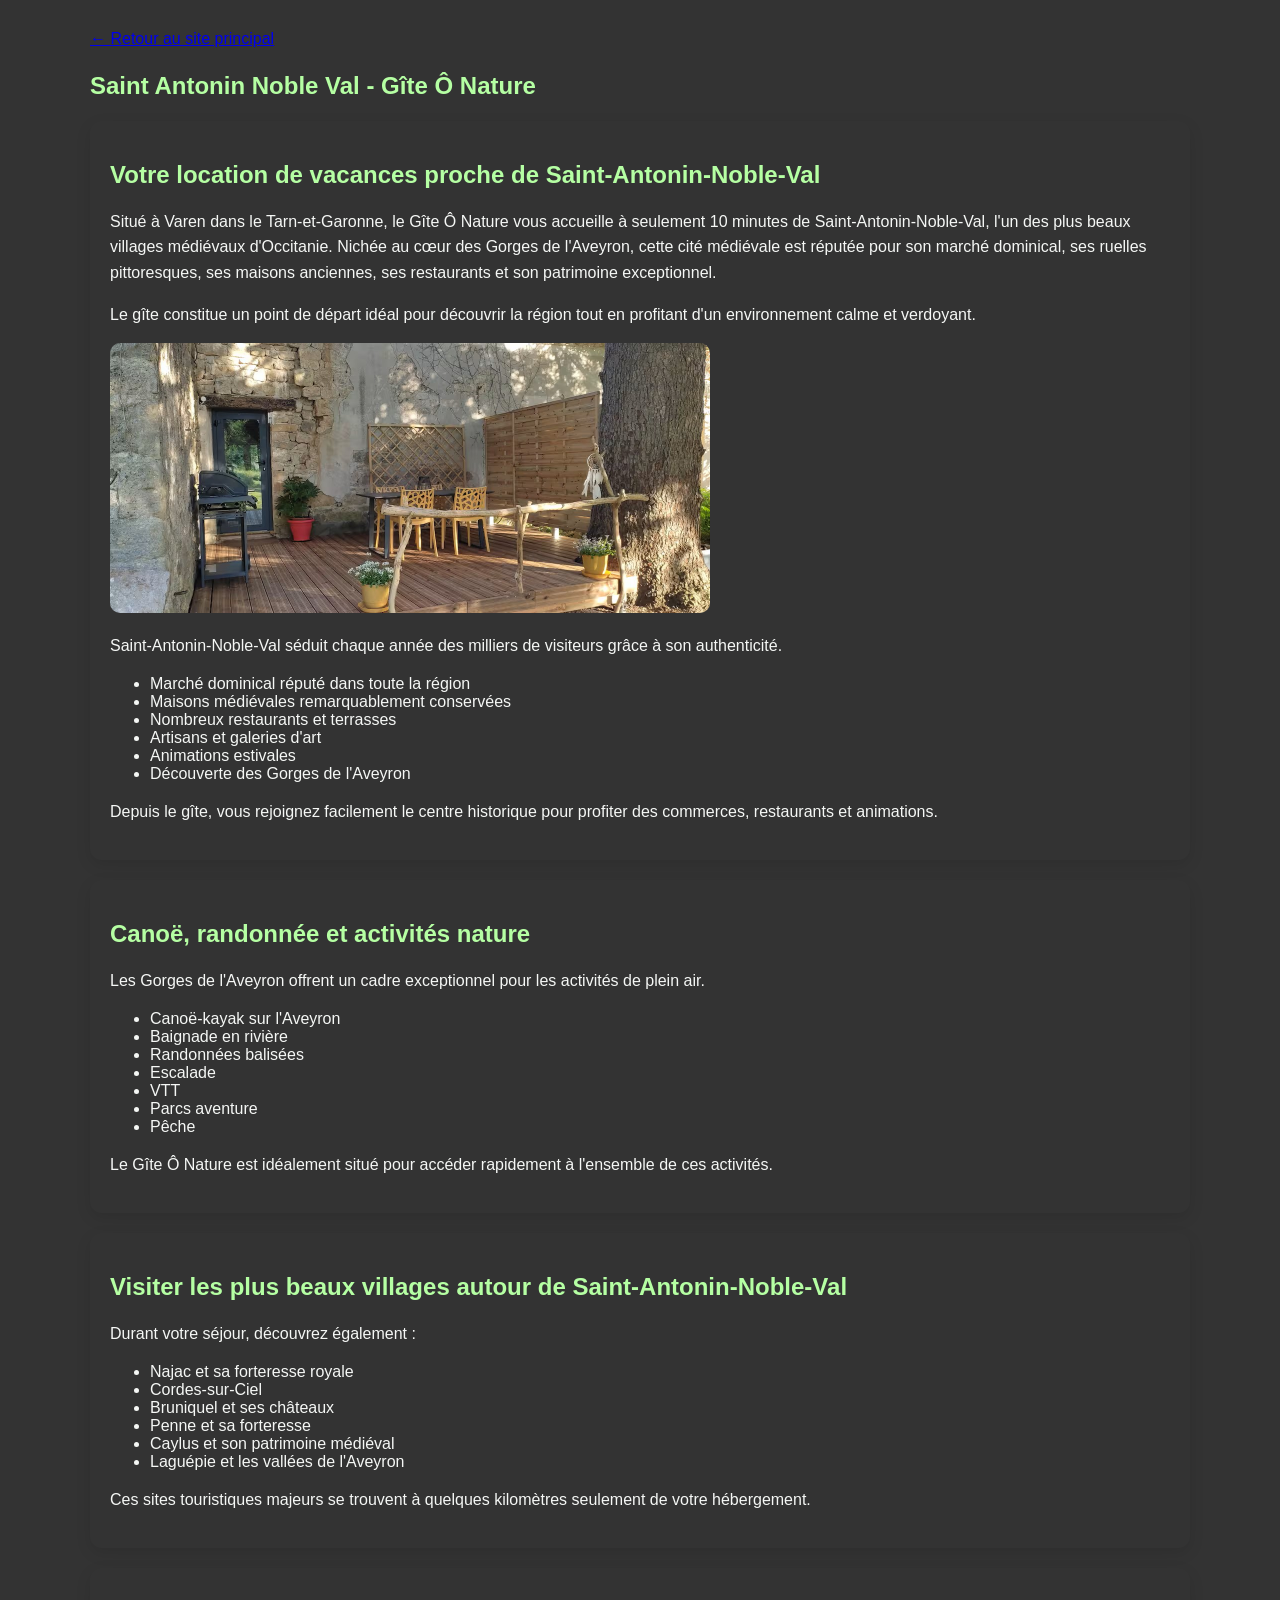
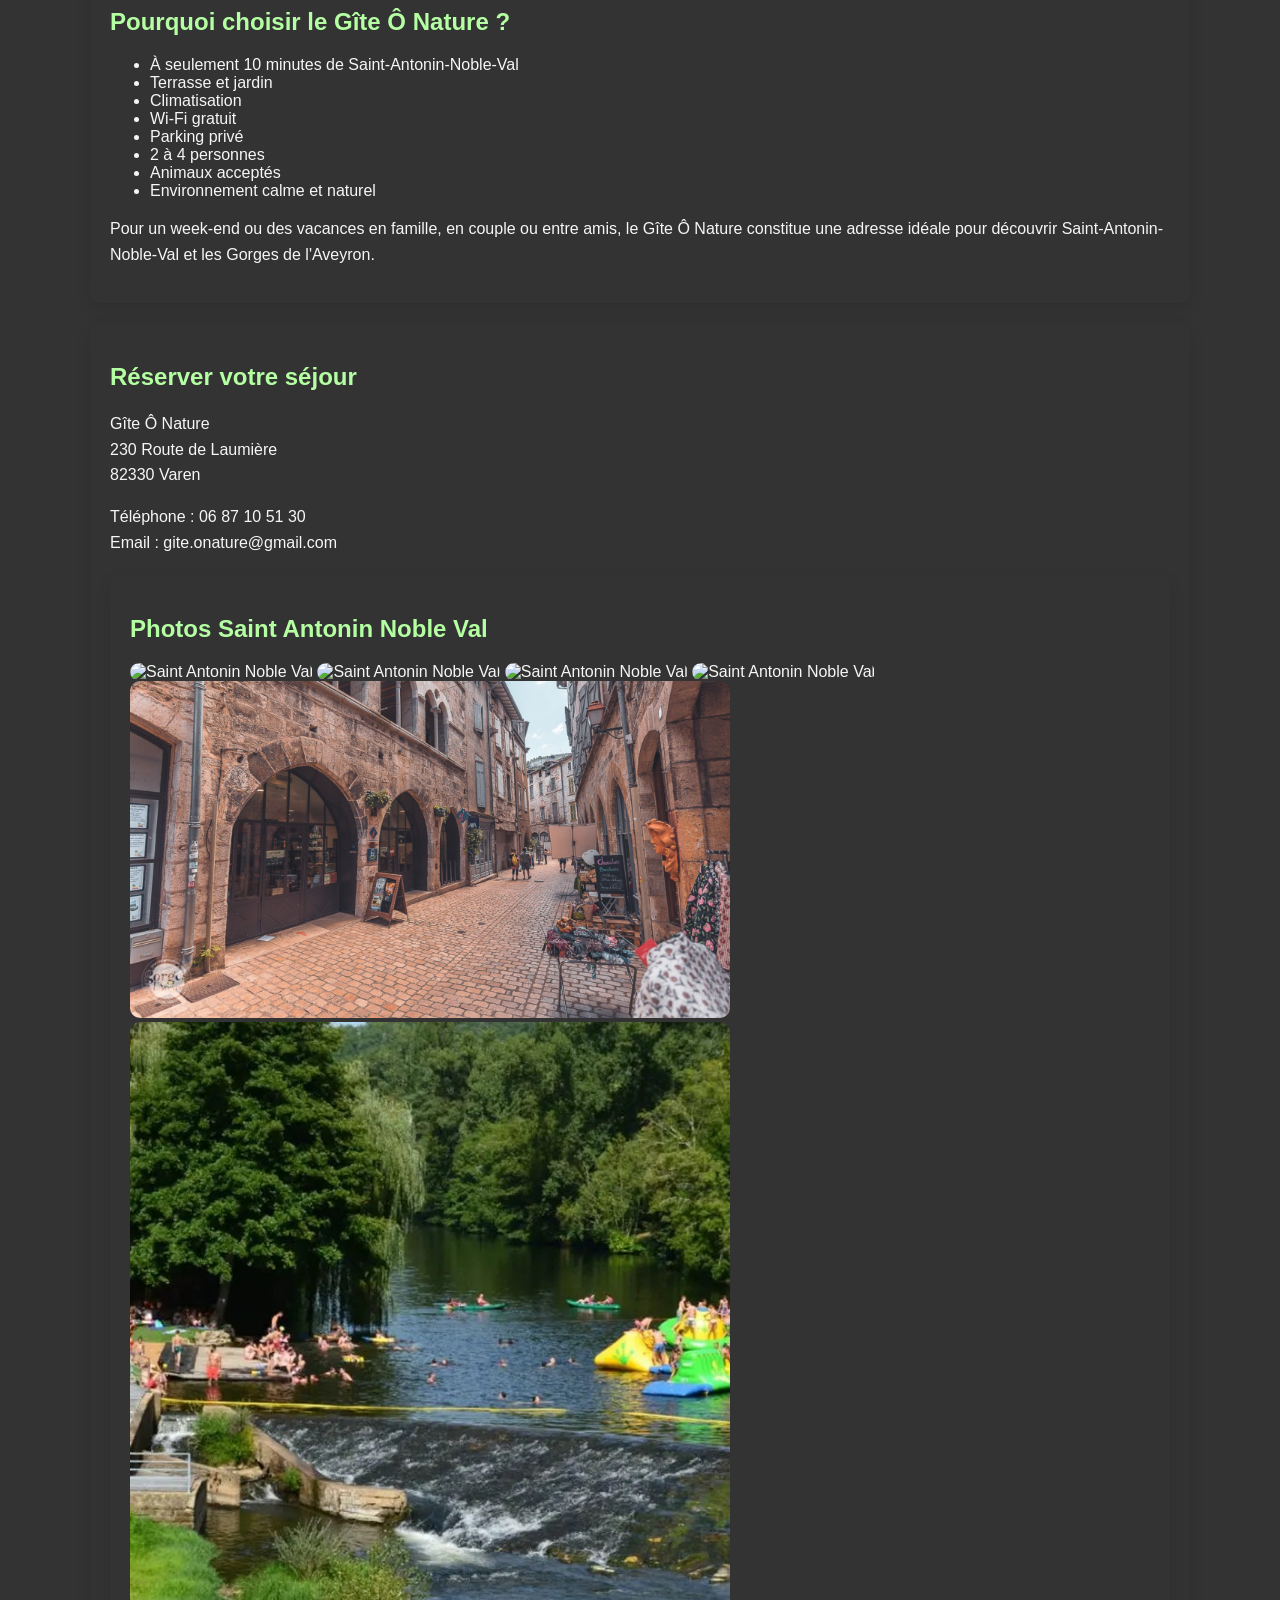
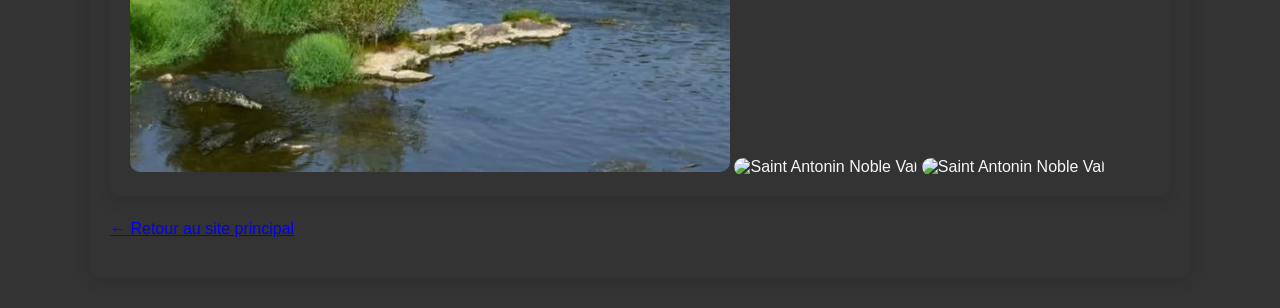
==== gite-saint-antonin-noble-val.html @ 3b4af5bb "Add files via upload" ====
<!DOCTYPE html>
<html lang="fr">
<head>
    <meta charset="UTF-8">
    <meta name="viewport" content="width=device-width, initial-scale=1.0">

    <title>Gîte proche Saint-Antonin-Noble-Val | Location vacances Tarn-et-Garonne | Gîte Ô Nature</title>

    <meta name="description"
          content="Séjournez au Gîte Ô Nature à Varen à seulement 10 minutes de Saint-Antonin-Noble-Val. Location de vacances au calme avec terrasse, nature, randonnée, canoë et découverte des Gorges de l'Aveyron.">

    <meta name="keywords"
          content="gîte Saint-Antonin-Noble-Val, location vacances Saint-Antonin-Noble-Val, hébergement Saint-Antonin-Noble-Val, gîte Tarn et Garonne, gorges de l'Aveyron">

    <link rel="stylesheet" href="gite.css">
</head>

<body>

<div class="container">

<!--
<p>
    <a href="index.html">Retour au site principal</a>
</p> -->


<p>
    <a href="index.html" class="retour">
        ← Retour au site principal
    </a>
</p>


 
            <h2>Saint Antonin Noble Val - Gîte Ô Nature</h2>           	    

	<header class="logo2">
    		<h1></h1>
	</header>

<section>

<h2>Votre location de vacances proche de Saint-Antonin-Noble-Val</h2>

<p>
Situé à Varen dans le Tarn-et-Garonne, le Gîte Ô Nature vous accueille
à seulement 10 minutes de Saint-Antonin-Noble-Val, l'un des plus beaux
villages médiévaux d'Occitanie.

Nichée au cœur des Gorges de l'Aveyron, cette cité médiévale est réputée
pour son marché dominical, ses ruelles pittoresques, ses maisons anciennes,
ses restaurants et son patrimoine exceptionnel.
</p>

<p>
Le gîte constitue un point de départ idéal pour découvrir la région tout
en profitant d'un environnement calme et verdoyant.
</p>



<img src="terrasse.jpg" alt="Gîte proche de Saint-Antonin-Noble-Val avec terrasse en bois" style="width:600px; border-radius:10px;">


<p>
Saint-Antonin-Noble-Val séduit chaque année des milliers de visiteurs grâce à son authenticité.
</p>

<ul>
<li>Marché dominical réputé dans toute la région</li>
<li>Maisons médiévales remarquablement conservées</li>
<li>Nombreux restaurants et terrasses</li>
<li>Artisans et galeries d'art</li>
<li>Animations estivales</li>
<li>Découverte des Gorges de l'Aveyron</li>
</ul>

<p>
Depuis le gîte, vous rejoignez facilement le centre historique pour
profiter des commerces, restaurants et animations.
</p>

</section>

<section>

<h2>Canoë, randonnée et activités nature</h2>

<p>
Les Gorges de l'Aveyron offrent un cadre exceptionnel pour les activités
de plein air.
</p>

<ul>
<li>Canoë-kayak sur l'Aveyron</li>
<li>Baignade en rivière</li>
<li>Randonnées balisées</li>
<li>Escalade</li>
<li>VTT</li>
<li>Parcs aventure</li>
<li>Pêche</li>
</ul>

<p>
Le Gîte Ô Nature est idéalement situé pour accéder rapidement
à l'ensemble de ces activités.
</p>

</section>

<section>

<h2>Visiter les plus beaux villages autour de Saint-Antonin-Noble-Val</h2>


<p>
Durant votre séjour, découvrez également :
</p>

<ul>
<li>Najac et sa forteresse royale</li>
<li>Cordes-sur-Ciel</li>
<li>Bruniquel et ses châteaux</li>
<li>Penne et sa forteresse</li>
<li>Caylus et son patrimoine médiéval</li>
<li>Laguépie et les vallées de l'Aveyron</li>
</ul>

<p>
Ces sites touristiques majeurs se trouvent à quelques kilomètres
seulement de votre hébergement.
</p>

</section>

<section>

<h2>Pourquoi choisir le Gîte Ô Nature ?</h2>


<ul>
<li>À seulement 10 minutes de Saint-Antonin-Noble-Val</li>
<li>Terrasse et jardin</li>
<li>Climatisation</li>
<li>Wi-Fi gratuit</li>
<li>Parking privé</li>
<li>2 à 4 personnes</li>
<li>Animaux acceptés</li>
<li>Environnement calme et naturel</li>
</ul>

<p>
Pour un week-end ou des vacances en famille, en couple ou entre amis,
le Gîte Ô Nature constitue une adresse idéale pour découvrir
Saint-Antonin-Noble-Val et les Gorges de l'Aveyron.
</p>

</section>

<section>

<h2>Réserver votre séjour</h2>


<p>
Gîte Ô Nature<br>
230 Route de Laumière<br>
82330 Varen
</p>

<p>
Téléphone : 06 87 10 51 30<br>
Email : gite.onature@gmail.com
</p>


<section>
<h2>Photos Saint Antonin Noble Val</h2>
	<div class="gallery">
	<img src="saint-antonin-noble-val-2.jpg" alt="Saint Antonin Noble Val" style="width:600px; border-radius:10px;">
	<img src="saint-antonin-noble-val-3.jpg" alt="Saint Antonin Noble Val" style="width:600px; border-radius:10px;">
	<img src="saint-antonin-noble-val-4.jpg" alt="Saint Antonin Noble Val" style="width:600px; border-radius:10px;">
	<img src="saint-antonin-noble-val-5.jpg" alt="Saint Antonin Noble Val" style="width:600px; border-radius:10px;">
	<img src="saint-antonin-noble-val-6.jpg" alt="Saint Antonin Noble Val" style="width:600px; border-radius:10px;">
	<img src="saint-antonin-noble-val-7.jpg" alt="Saint Antonin Noble Val" style="width:600px; border-radius:10px;">
	<img src="saint-antonin-noble-val-8.jpg" alt="Saint Antonin Noble Val" style="width:600px; border-radius:10px;">
	<img src="saint-antonin-noble-val-9.jpg" alt="Saint Antonin Noble Val" style="width:600px; border-radius:10px;">
	</div>

    </section>

<!--
<p>
    <a href="index.html">Retour au site principal</a>
</p> -->

<p>
    <a href="index.html" class="retour">
        ← Retour au site principal
    </a>
</p>


</section>

</div>

</body>
</html>
---- gite.css ----
/* RESET DE BASE */
body {
  margin: 0;
  font-family: "Segoe UI", Arial, sans-serif;
  /*background-color: #f5f7f5;*/
  /*color: #333;*/
  background-color: #333;
  color: #f5f7f5;

}

/* CONTENEUR */
.container {
  max-width: 1100px;
  margin: auto;
  padding: 10px;
}

/* MENU */
nav {
  display: flex;
  gap: 10px;
  justify-content: center;
  /*background: #2e6f40;*/
  /*background-color: #2f5d50;*/
  background-color: #333;
  padding: 15px;
  border-radius: 10px;
  margin-bottom: 20px;
}

nav button {
  color: white;	
  /*background-color: #333;*/
  /*background-color: #3a3a3a;*/
  background-color: #3f3f3f;
  border: none;
  padding: 10px 15px;
  border-radius: 5px;
  cursor: pointer;
  font-weight: bold;
}

nav button:hover {
  background: #d4a373;
  color: white;
}

/* TITRES */
h1 {
  text-align: center;  
  color: #2e6f40;
}

h2 {
  /*color: #2e6f40;*/
  /*color: #39ff14;*/
 color: #b5ffa3;
}

/* BLOCS (effet carte) */
section {
  /*background: white;*/

  padding: 20px;
  margin: 20px 0;
  border-radius: 12px;
  box-shadow: 0 5px 15px rgba(0,0,0,0.1);
}

/* CONTENU CACHÉ ONGLETS */
.tabcontent {
  display: none;
}

/* GALERIE */
.gallery {
  /*display: flex;*/
  flex-wrap: wrap;
  gap: 15px;
  /*justify-content: center;*/
}

.gallery img {
  /*width: 300px*/;
  width: 600px;
  border-radius: 10px;
  transition: transform 0.3s;
}

.gallery img:hover {
  /*transform: scale(1.05);*/
  transform: scale(1.50);
}

/* TEXTE */
p {
  line-height: 1.6;
}


file:///C:/Users/hmartins/Downloads/chambre2.jpg/hm*/
/* HEADER */
header {
    /*position:fixed;*/
    background: linear-gradient(135deg, #2f5d50, #4a7c6a);
    color: white;
    text-align: center;
    padding: 40px 20px;    
}

/*hm*/
.logo {
  background: url('terrasse.jpg') center/cover;
  height: 400px;
  color: white;
  display: flex;
  align-items: center;
  justify-content: center;
  text-shadow: 0 2px 8px black;
}

/*hm*/
.logoGite {
  background: url('cuisine.jpg') center/cover;
  height: 400px;
  color: white;
  display: flex;
  align-items: center;
  justify-content: center;
  text-shadow: 0 2px 8px black;
}

.logoGite h1 {
  color: white;
}



.logo h1 {
  color: white;
}

.detail h1 {
        /*background-color: #2f5d50;*/
	/*background: #2e6f40;*/
	background-color: #333;
	color: white;

}
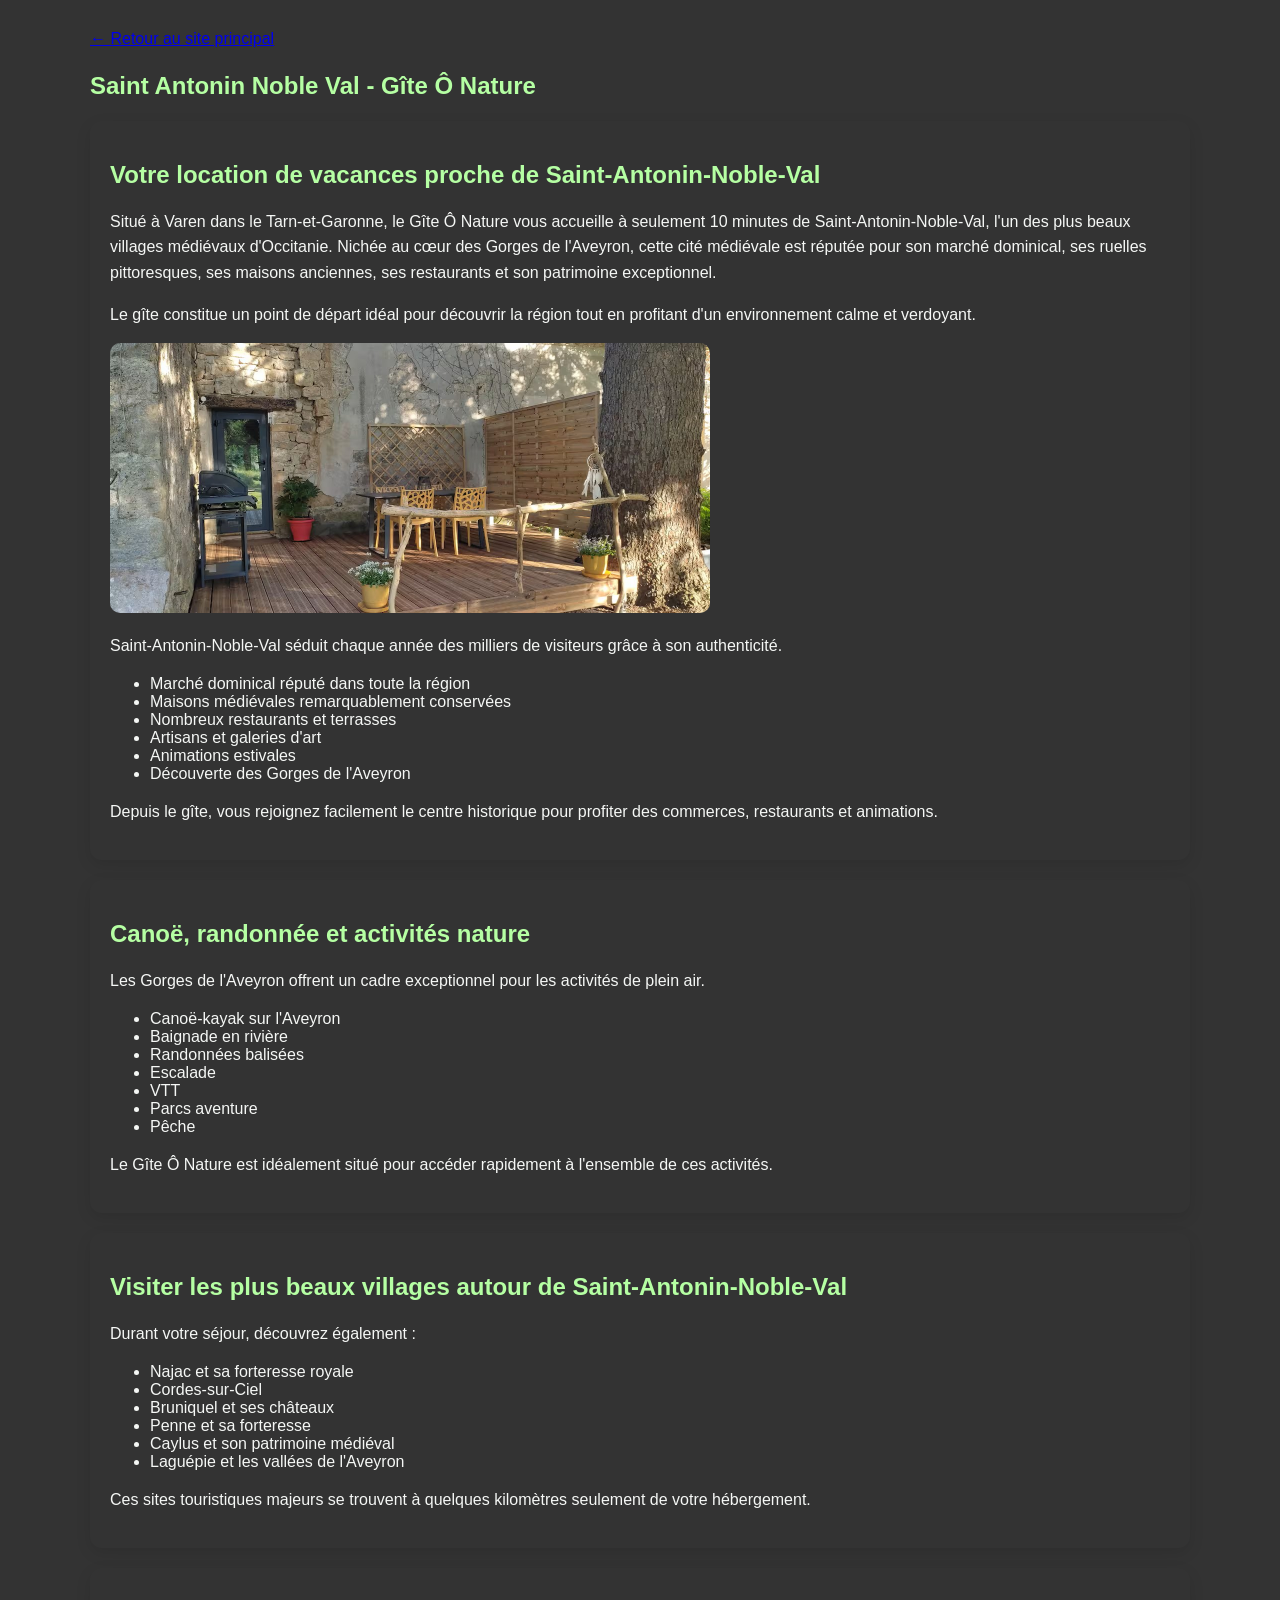
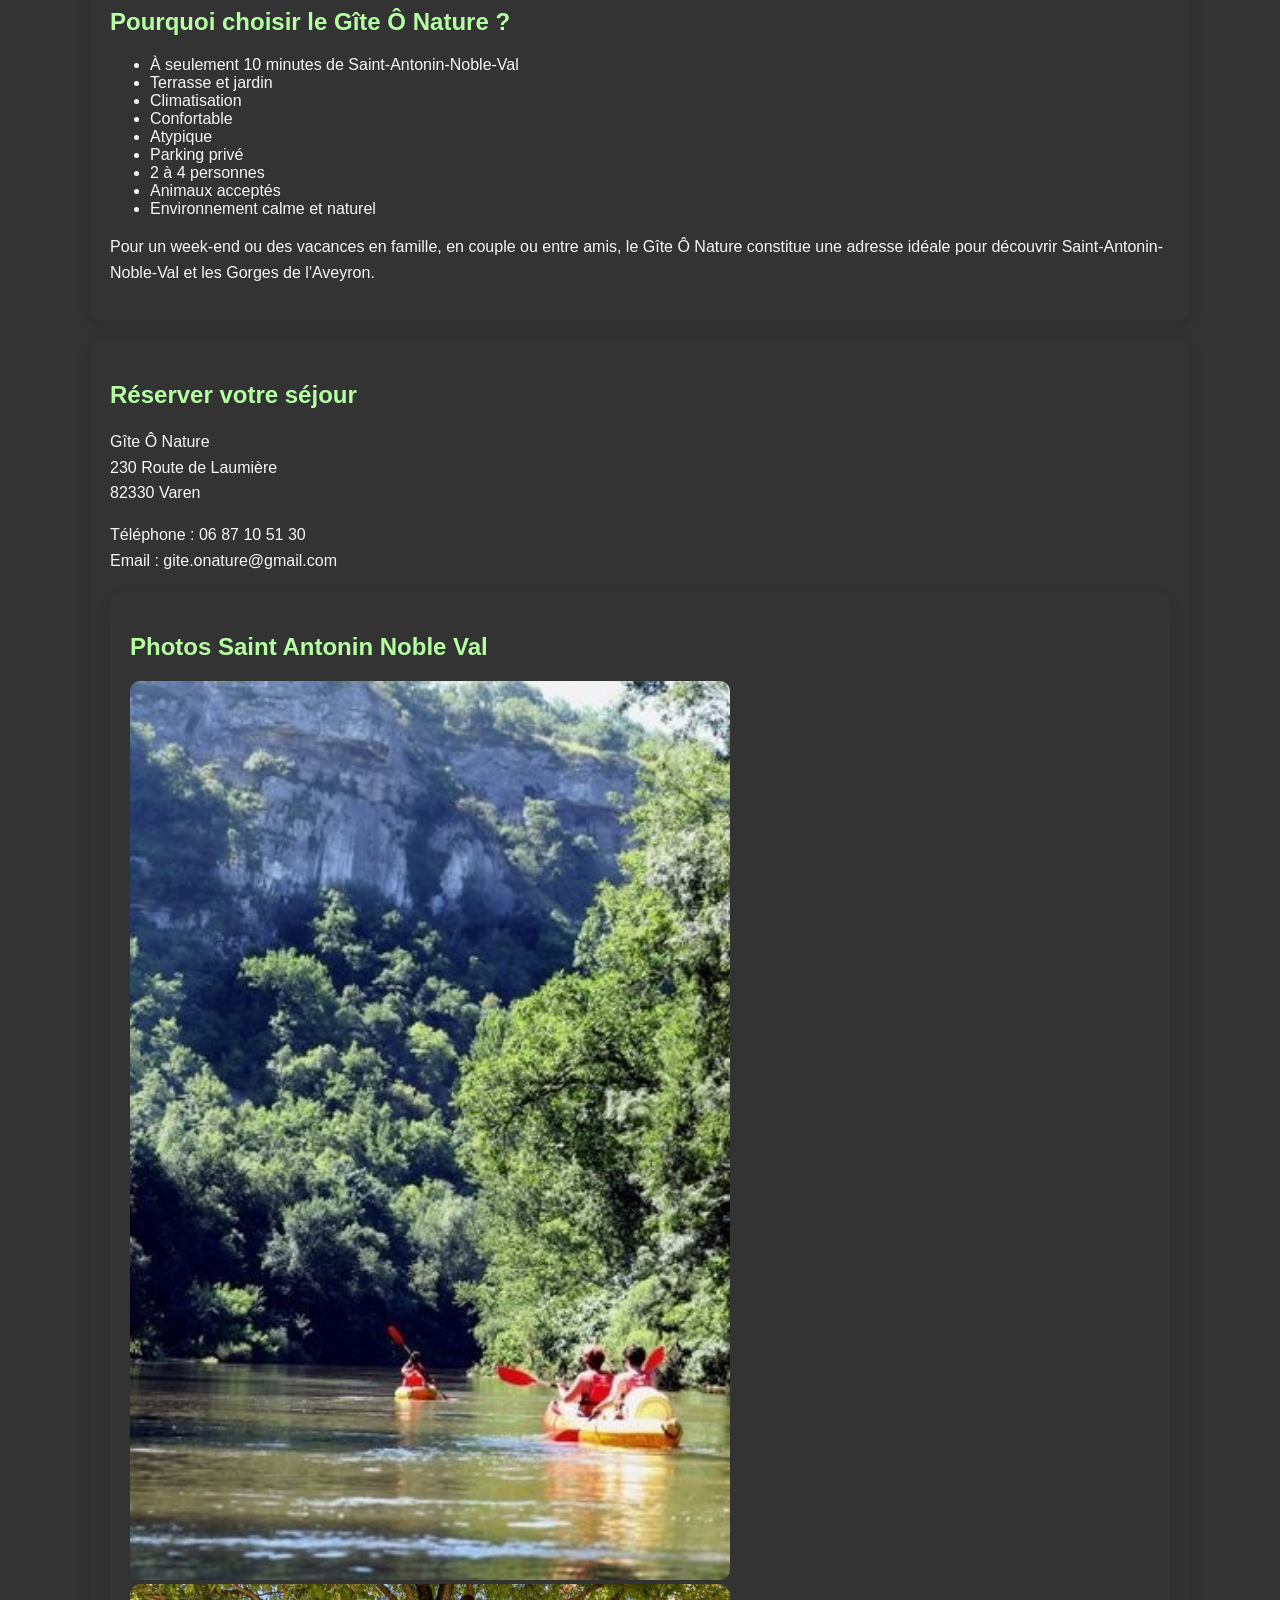
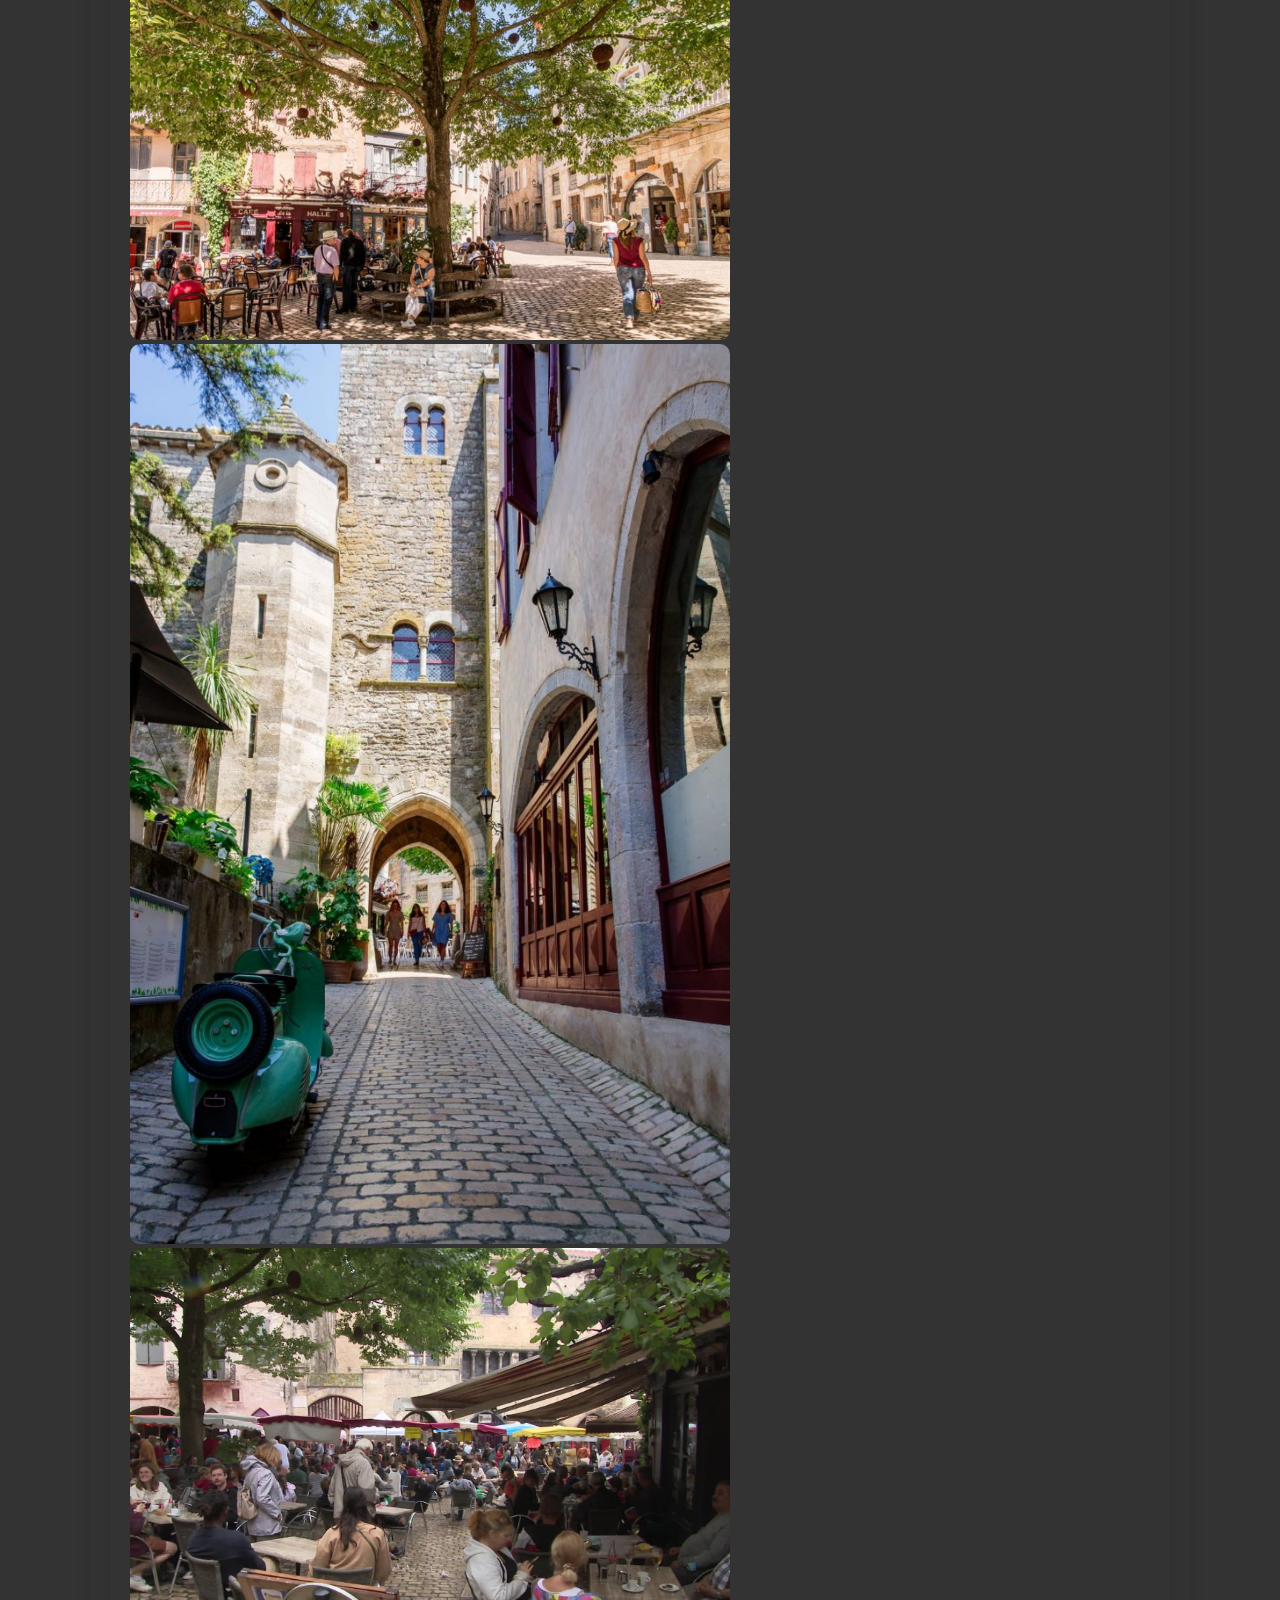
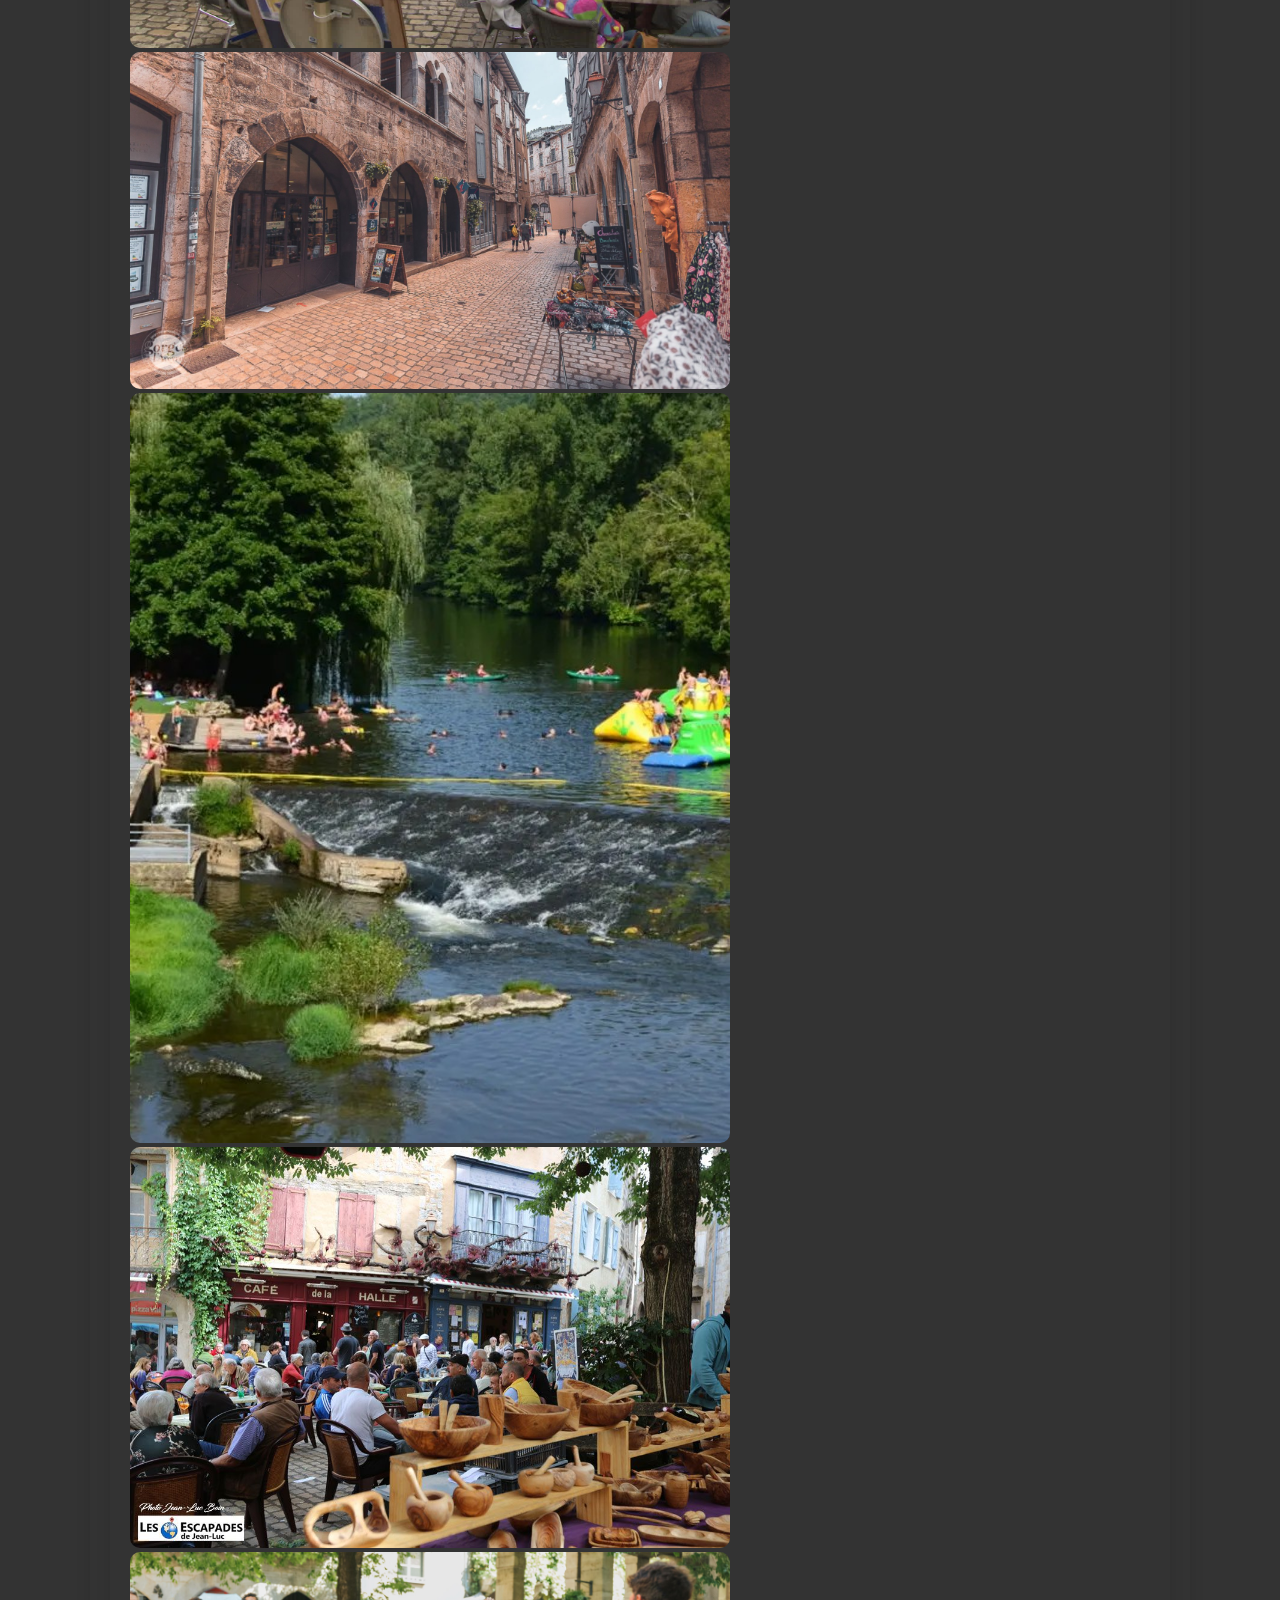
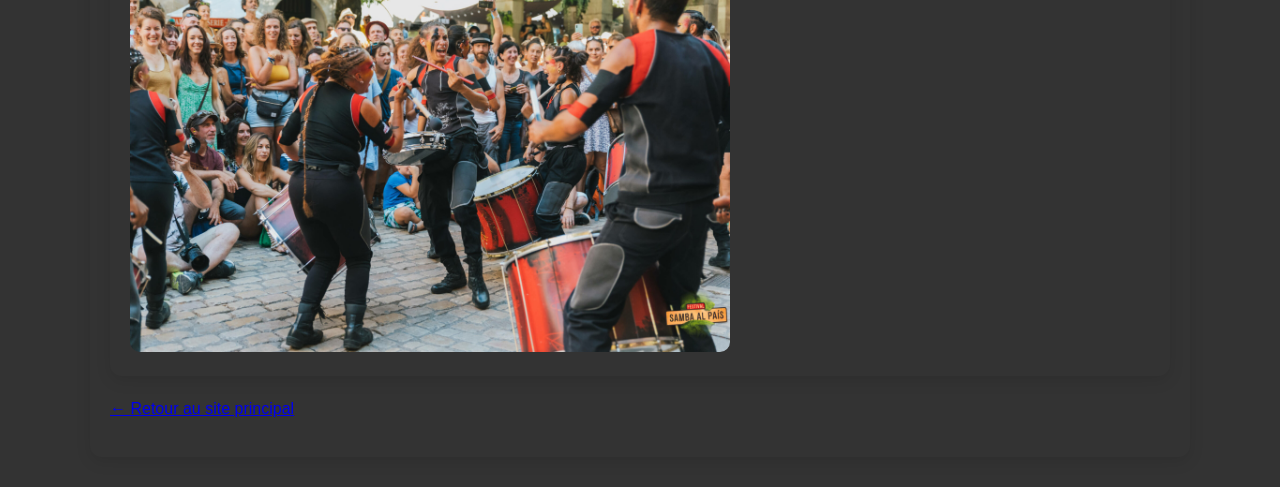
==== commit d317c0a3: "Add files via upload" ====
--- a/gite-saint-antonin-noble-val.html
+++ b/gite-saint-antonin-noble-val.html
@@ -1,7 +1,16 @@
 <!DOCTYPE html>
 <html lang="fr">
 <head>
+
+	<link rel="canonical" href="https://giteonature.fr/gite-saint-antonin-noble-val.html">
+	
+	<meta property="og:url" content="https://giteonature.fr/gite-saint-antonin-noble-val.html">
+
+
     <meta charset="UTF-8">
+
+    <meta name="robots" content="index, follow">
+
     <meta name="viewport" content="width=device-width, initial-scale=1.0">
 
     <title>Gîte proche Saint-Antonin-Noble-Val | Location vacances Tarn-et-Garonne | Gîte Ô Nature</title>
@@ -143,7 +152,8 @@
 <li>À seulement 10 minutes de Saint-Antonin-Noble-Val</li>
 <li>Terrasse et jardin</li>
 <li>Climatisation</li>
-<li>Wi-Fi gratuit</li>
+<li>Confortable</li>
+<li>Atypique</li>
 <li>Parking privé</li>
 <li>2 à 4 personnes</li>
 <li>Animaux acceptés</li>
@@ -178,14 +188,14 @@
 <section>
 <h2>Photos Saint Antonin Noble Val</h2>
 	<div class="gallery">
-	<img src="saint-antonin-noble-val-2.jpg" alt="Saint Antonin Noble Val" style="width:600px; border-radius:10px;">
-	<img src="saint-antonin-noble-val-3.jpg" alt="Saint Antonin Noble Val" style="width:600px; border-radius:10px;">
-	<img src="saint-antonin-noble-val-4.jpg" alt="Saint Antonin Noble Val" style="width:600px; border-radius:10px;">
-	<img src="saint-antonin-noble-val-5.jpg" alt="Saint Antonin Noble Val" style="width:600px; border-radius:10px;">
+	<img src="saint-antonin-noble-val-2.JPG" alt="Saint Antonin Noble Val" style="width:600px; border-radius:10px;">
+	<img src="saint-antonin-noble-val-3.JPG" alt="Saint Antonin Noble Val" style="width:600px; border-radius:10px;">
+	<img src="saint-antonin-noble-val-4.JPG" alt="Saint Antonin Noble Val" style="width:600px; border-radius:10px;">
+	<img src="saint-antonin-noble-val-5.JPG" alt="Saint Antonin Noble Val" style="width:600px; border-radius:10px;">
 	<img src="saint-antonin-noble-val-6.jpg" alt="Saint Antonin Noble Val" style="width:600px; border-radius:10px;">
 	<img src="saint-antonin-noble-val-7.jpg" alt="Saint Antonin Noble Val" style="width:600px; border-radius:10px;">
-	<img src="saint-antonin-noble-val-8.jpg" alt="Saint Antonin Noble Val" style="width:600px; border-radius:10px;">
-	<img src="saint-antonin-noble-val-9.jpg" alt="Saint Antonin Noble Val" style="width:600px; border-radius:10px;">
+	<img src="saint-antonin-noble-val-8.JPG" alt="Saint Antonin Noble Val" style="width:600px; border-radius:10px;">
+	<img src="saint-antonin-noble-val-9.JPG" alt="Saint Antonin Noble Val" style="width:600px; border-radius:10px;">
 	</div>
 
     </section>
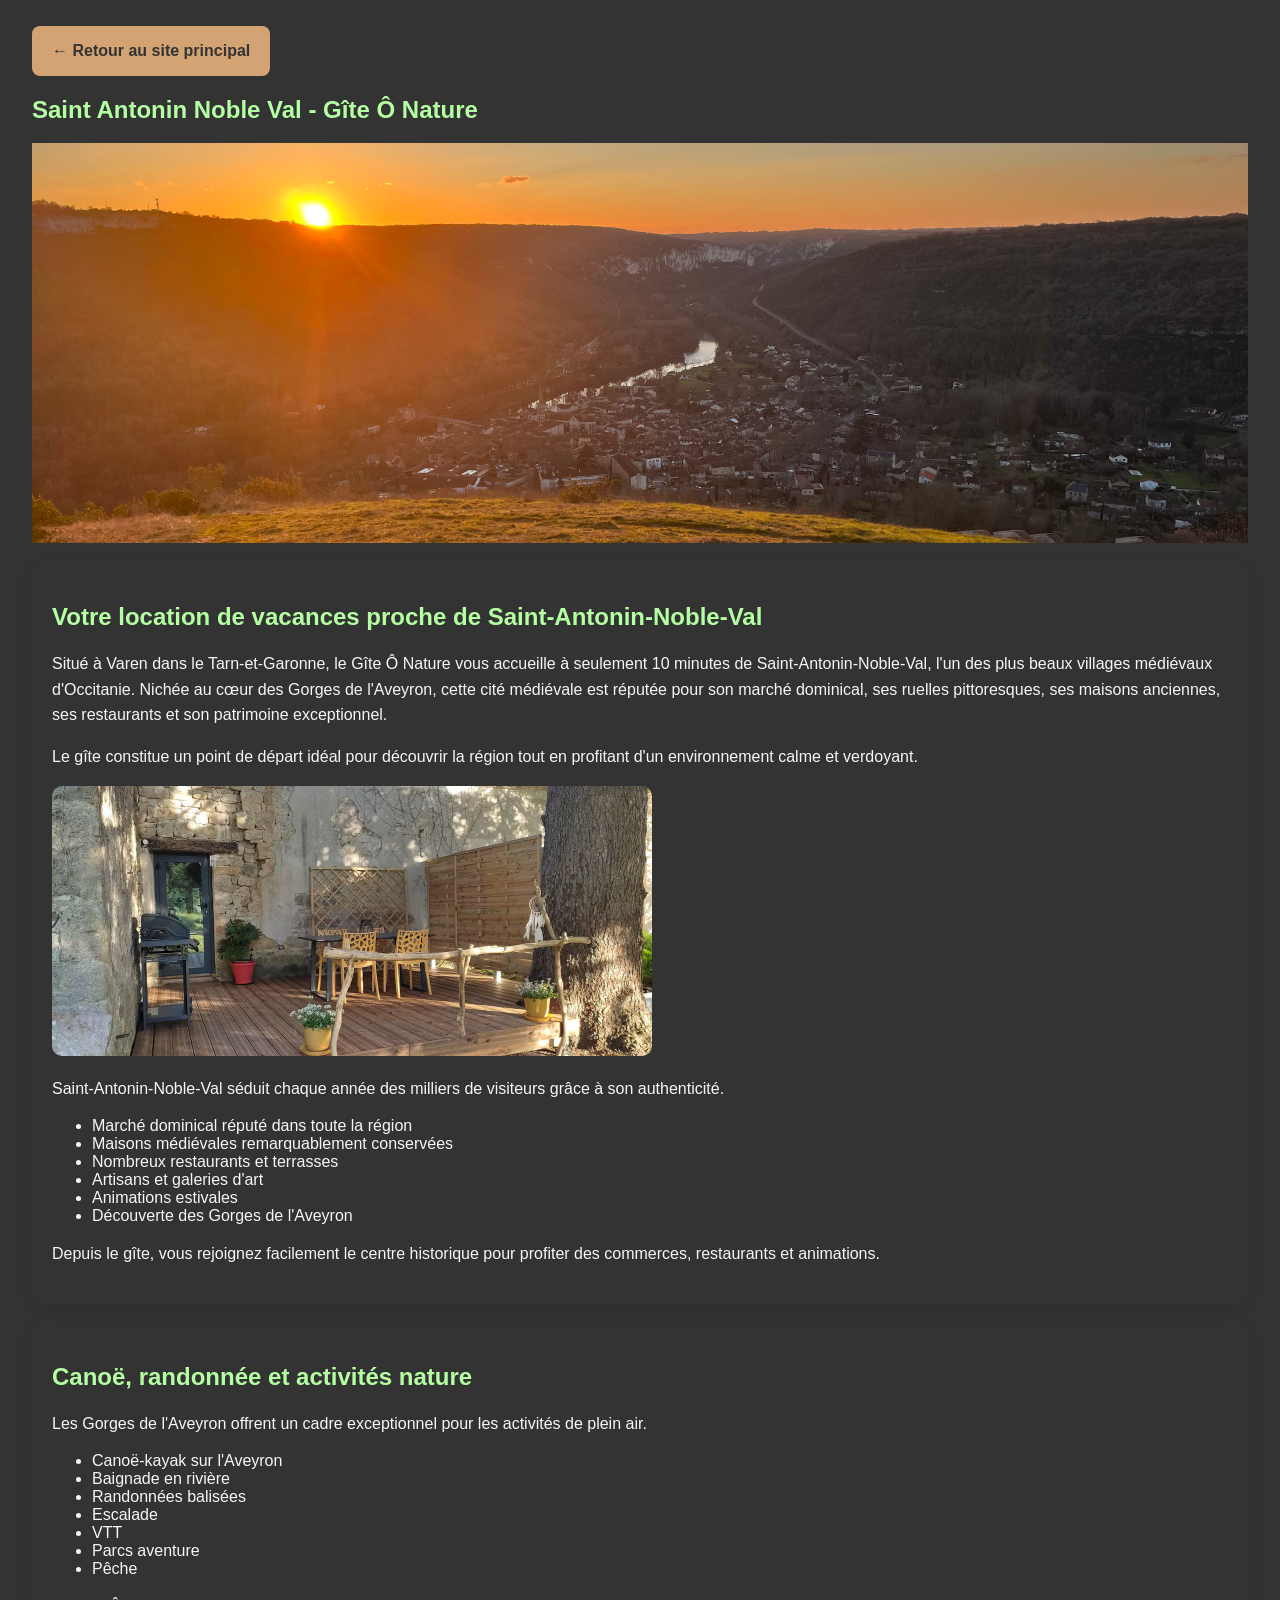
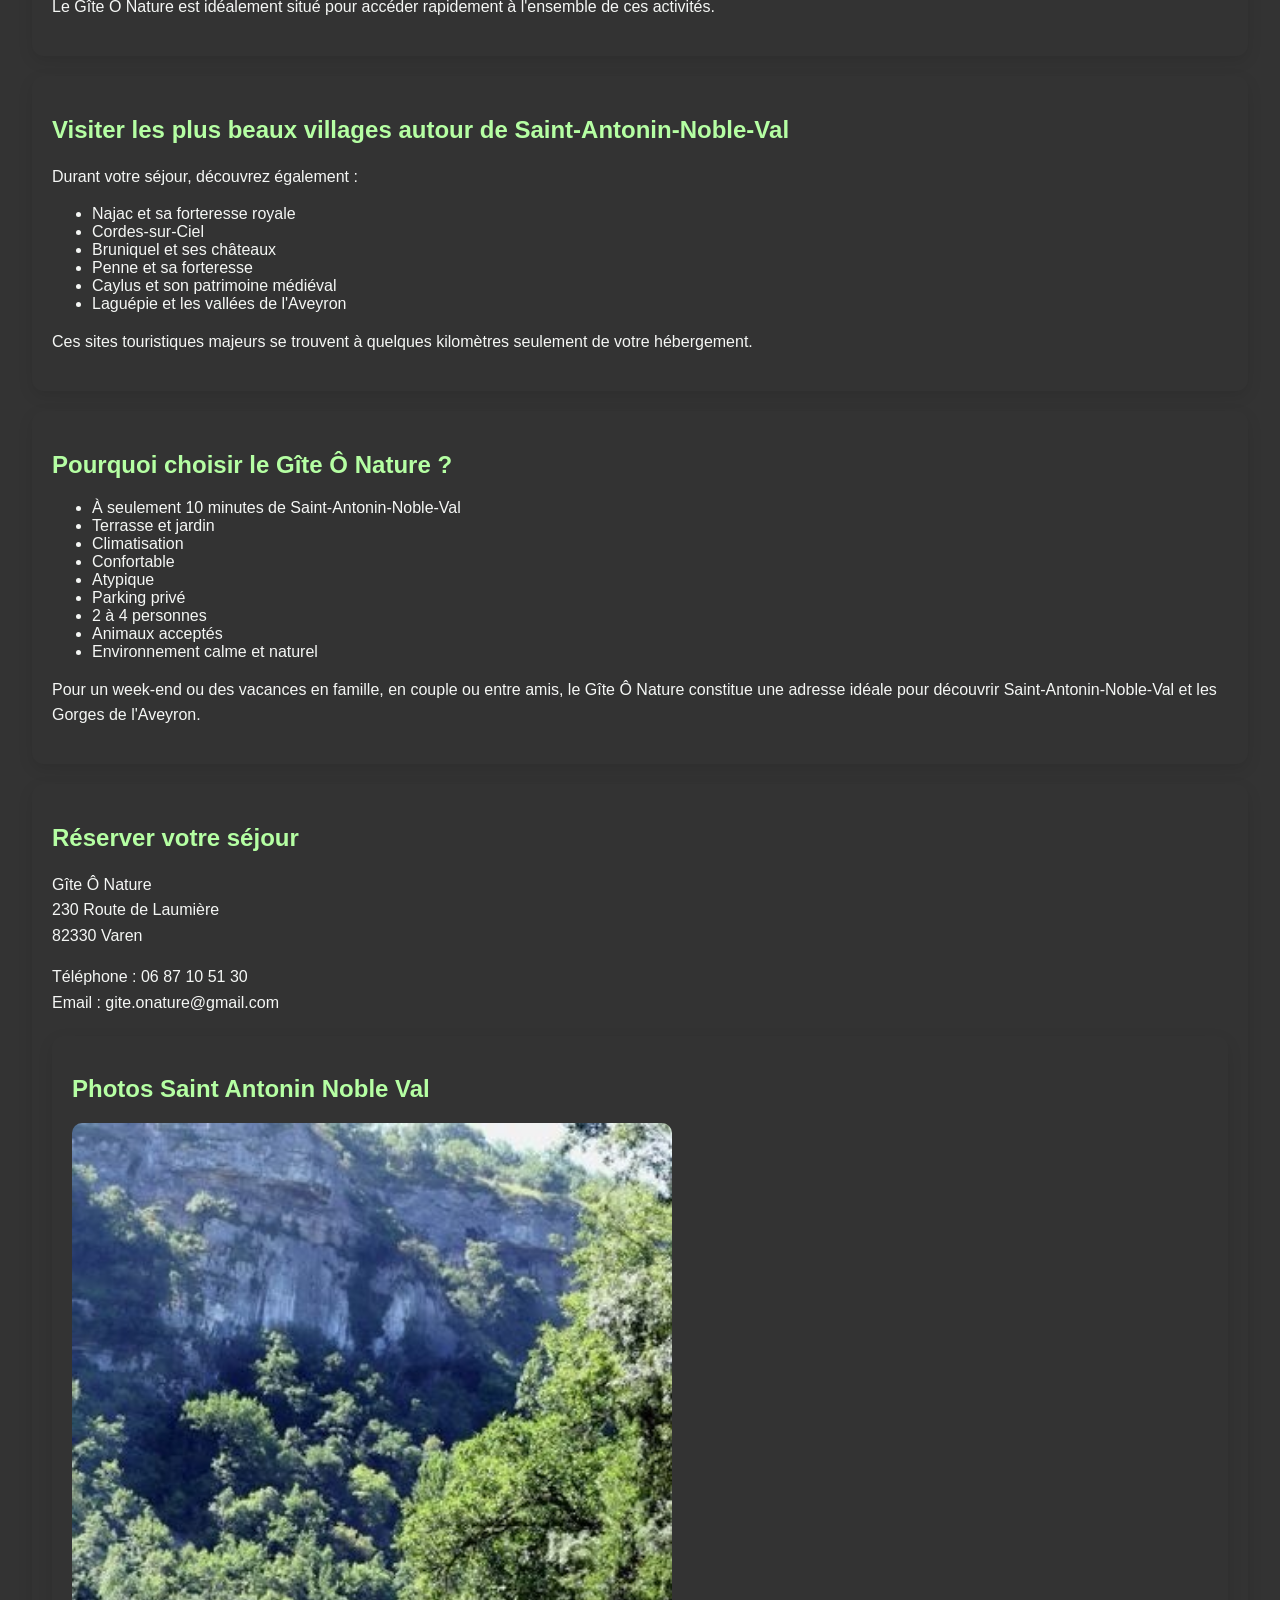
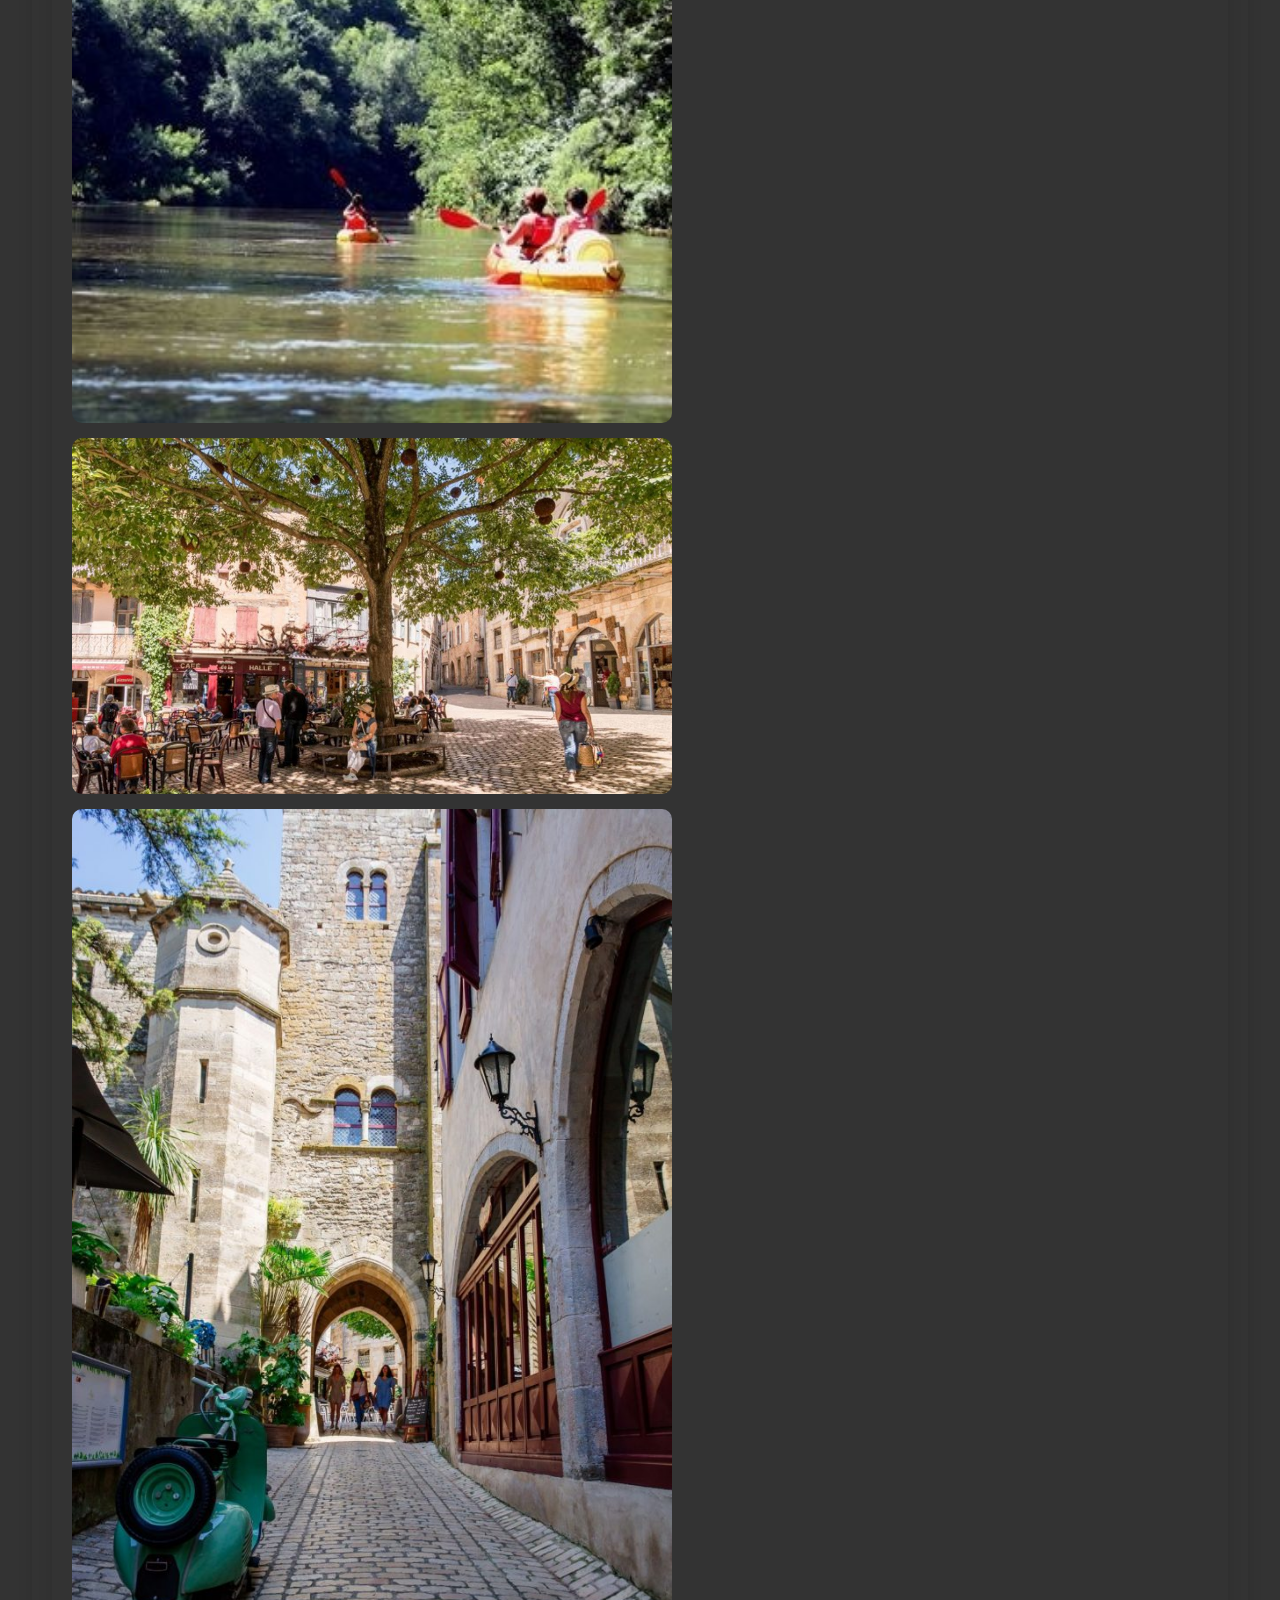
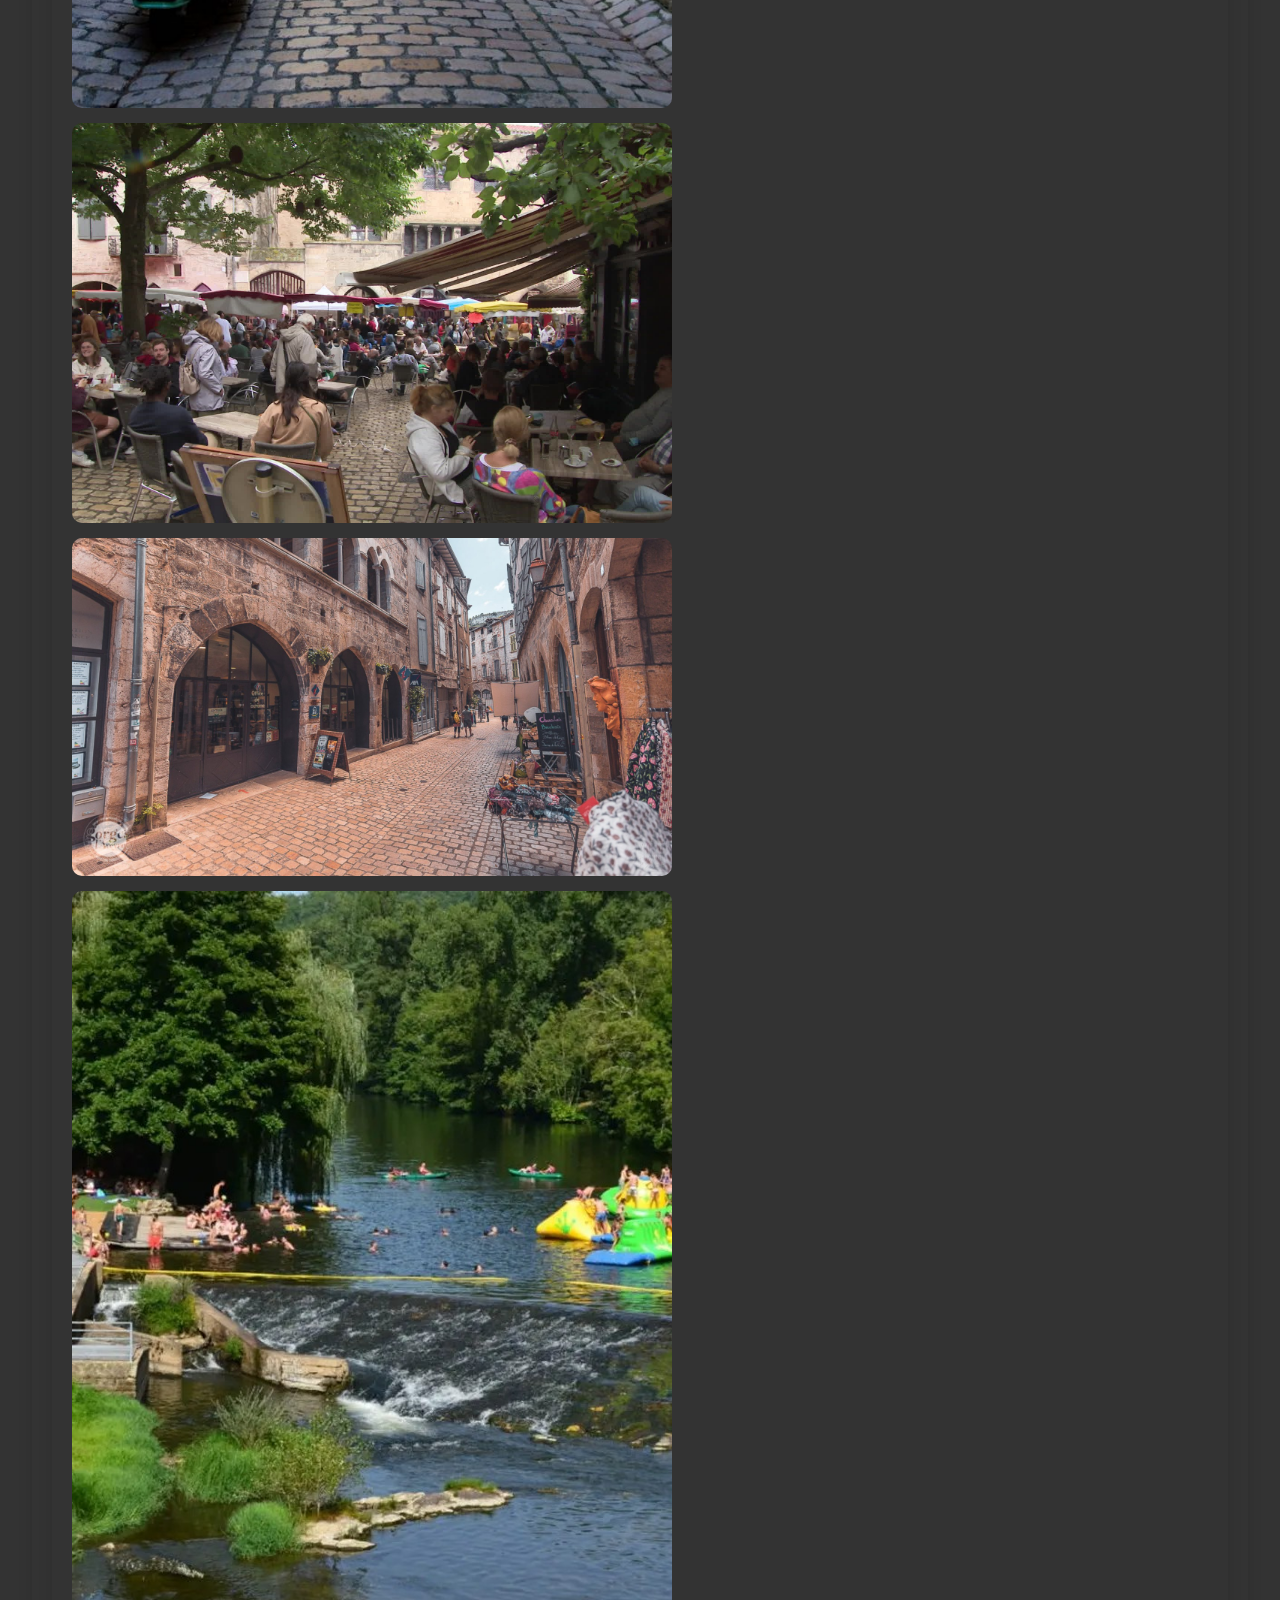
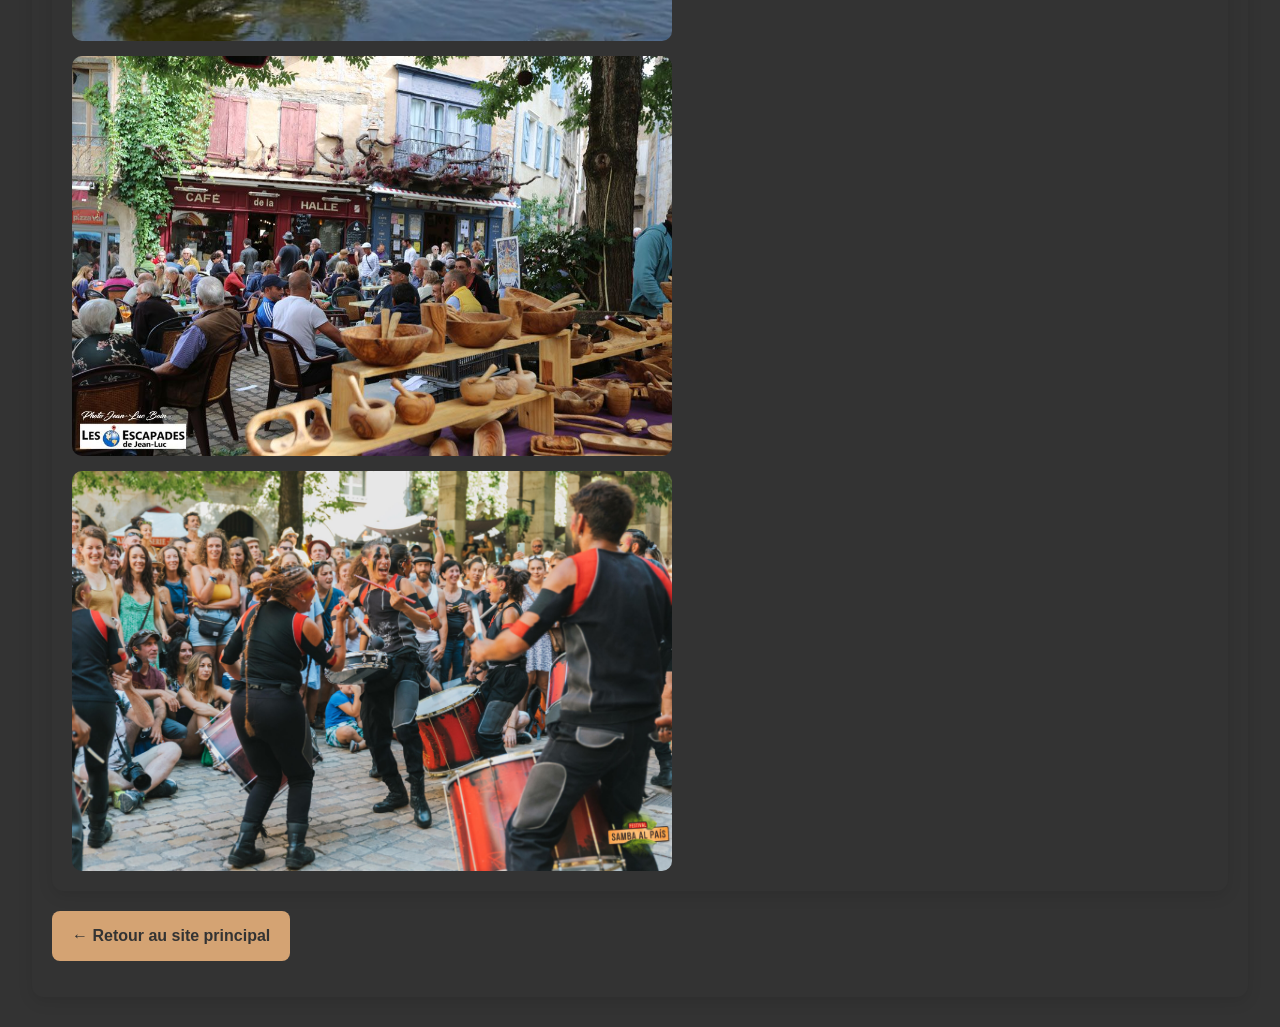
==== commit bbffeac8: "Add files via upload" ====
--- a/gite-saint-antonin-noble-val.html
+++ b/gite-saint-antonin-noble-val.html
@@ -187,7 +187,7 @@
 
 <section>
 <h2>Photos Saint Antonin Noble Val</h2>
-	<div class="gallery">
+	<div class="gallery-saint-antonin">
 	<img src="saint-antonin-noble-val-2.JPG" alt="Saint Antonin Noble Val" style="width:600px; border-radius:10px;">
 	<img src="saint-antonin-noble-val-3.JPG" alt="Saint Antonin Noble Val" style="width:600px; border-radius:10px;">
 	<img src="saint-antonin-noble-val-4.JPG" alt="Saint Antonin Noble Val" style="width:600px; border-radius:10px;">
--- a/gite.css
+++ b/gite.css
@@ -11,7 +11,9 @@
 
 /* CONTENEUR */
 .container {
-  max-width: 1100px;
+  width: 95%;
+  max-width: 1800px;
+  /*max-width: 1100px;*/
   margin: auto;
   padding: 10px;
 }
@@ -58,6 +60,13 @@
  color: #b5ffa3;
 }
 
+h3 {
+  /*color: #2e6f40;*/
+  /*color: #39ff14;*/
+ color: #b5ffa3;
+}
+
+
 /* BLOCS (effet carte) */
 section {
   /*background: white;*/
@@ -76,6 +85,8 @@
 /* GALERIE */
 .gallery {
   /*display: flex;*/
+  /*display: grid;*/
+  /*grid-template-columns: repeat(2, 1fr);*/
   flex-wrap: wrap;
   gap: 15px;
   /*justify-content: center;*/
@@ -92,6 +103,97 @@
   /*transform: scale(1.05);*/
   transform: scale(1.50);
 }
+
+/* gallery-saint-antonin*/
+/* GALERIE */
+.gallery-saint-antonin {
+  /*display: flex;*/
+  display: grid;
+  grid-template-columns: repeat(1, 1fr);
+  flex-wrap: wrap;
+  gap: 15px;
+  /*justify-content: center;*/
+}
+
+.gallery-saint-antonin img {
+  /*width: 300px*/;
+  width: 600px;
+  border-radius: 10px;
+  transition: transform 0.3s;
+}
+
+.gallery-saint-antonin img:hover {
+  /*transform: scale(1.05);*/
+  transform: scale(1.50);
+}
+
+/*.gallery-saint-antonin {
+border: 5px solid red;
+}
+
+.gallery-saint-antonin > * {
+border: 3px solid yellow;
+}
+
+.gallery-saint-antonin {
+border: 3px solid red;
+}*/
+
+
+
+/* Gallery accueil */
+.gallery-accueil {
+  display: grid;
+  /*flex-wrap: wrap;*/
+  gap: 15px;  
+  grid-template-columns: repeat(1, 1fr);
+  /*grid-template-columns: repeat(auto-fit, minmax(300px, 1fr));*/
+  /*width: 600px;*/
+  /*height: 100%;*/
+  /*overflow: hidden;*/
+  border-radius: 10px;
+}
+
+@media (min-width: 600px) { .gallery-accueil { grid-template-columns: repeat(2, 1fr); } }
+/*@media (min-width: 1024px) { .gallery-accueil { grid-template-columns: repeat(3, 1fr); } }*/
+
+
+/*.gallery-accueil {
+border: 5px solid red;
+}
+
+.gallery-accueil > * {
+border: 3px solid yellow;
+}
+
+.gallery-accueil {
+border: 3px solid red;
+}*/
+
+.gallery-accueil img {
+  width: 100%;
+ /*width: 600px;*/
+  /*height: 100%;*/
+  /*aspect-ratio: 4 / 3;*/
+  /*object-fit: cover;*/
+  object-fit: contain;
+  border-radius: 10px;
+  display: block;
+  transition: transform 0.3s ease, filter 0.3s ease; 
+}
+
+.gallery-accueil img:hover {
+  /*transform: scale(1.05);*/
+  transform: scale(1.50);
+}
+
+.gallery-accueil-item {
+  /*overflow: hidden;*/
+  border-radius: 10px;
+  /*aspect-ratio: 4 / 3;*/
+}
+
+
 
 /* TEXTE */
 p {
@@ -121,6 +223,18 @@
 }
 
 /*hm*/
+.logo2 {
+  background: url('saint-antonin-noble-val-le-soir.jpeg') center/cover;
+  height: 400px;
+  color: white;
+  display: flex;
+  align-items: center;
+  justify-content: center;
+  text-shadow: 0 2px 8px black;
+  background-position: center 35%;
+}
+
+/*hm*/
 .logoGite {
   background: url('cuisine.jpg') center/cover;
   height: 400px;
@@ -146,10 +260,124 @@
 	/*background: #2e6f40;*/
 	background-color: #333;
 	color: white;
-
-}
-
-
-
-
-
+}
+
+
+
+.retour {
+    display: inline-block;
+    padding: 12px 20px;
+    background-color: #d4a373;
+    color: #333;
+    text-decoration: none;
+    font-weight: bold;
+    border-radius: 8px;
+}
+
+.retour:hover {
+    background-color: #b5ffa3;
+}
+
+/* Gestion des photos */
+
+/* --- Styles globaux de la grille et des hovers (déjà présents précédemment) --- */
+.gallery-container {
+  display: grid;
+  gap: 8px;
+  padding: 10px;
+  background-color: #ffffff;
+  grid-template-columns: repeat(2, 1fr);
+}
+@media (min-width: 600px) { .gallery-container { grid-template-columns: repeat(5, 1fr); } }
+@media (min-width: 1024px) { .gallery-container { grid-template-columns: repeat(5, 1fr); } }
+
+.gallery-item {
+  position: relative;
+  aspect-ratio: 4 / 3;
+  overflow: hidden;
+  border-radius: 6px;
+  cursor: pointer;  
+}
+.gallery-item img {
+  width: 100%;
+  height: 100%;
+  /*object-fit: cover;*/
+  object-fit: cover;
+  display: block;
+  transition: transform 0.3s ease, filter 0.3s ease;
+}
+.gallery-item:hover img { transform: scale(1.40); filter: brightness(1.1); }
+
+.last-item .overlay {
+  position: absolute;
+  top: 0; left: 0; width: 100%; height: 100%;
+  background-color: rgba(0, 0, 0, 0.6);
+  display: flex; align-items: center; justify-content: center; text-align: center;
+  z-index: 1; transition: background-color 0.3s ease;
+}
+.last-item:hover .overlay { background-color: rgba(0, 0, 0, 0.4); }
+.last-item .overlay span { color: #ffffff; font-family: Arial, sans-serif; font-weight: bold; font-size: 14px; }
+
+/* --- Styles de la Lightbox mis à jour --- */
+.lightbox {
+  display: none;
+  position: fixed;
+  z-index: 1000;
+  top: 0; left: 0; width: 100%; height: 100%;
+  background-color: rgba(0, 0, 0, 0.9);
+  align-items: center;
+  justify-content: center;
+ }
+
+.lightbox-content {
+  max-width: 80%; /* Réduit légèrement pour laisser de la place aux flèches */
+  max-height: 85%;
+  border-radius: 4px;
+  box-shadow: 0 4px 20px rgba(0, 0, 0, 0.5);
+  animation: zoomIn 0.25s ease;
+  transition: transform 0.3s ease, filter 0.3s ease;
+}
+
+.lightbox-content:hover {
+transform: scale(1.20);
+}
+
+.lightbox-close {
+  position: absolute;
+  top: 20px; right: 30px;
+  color: #ffffff; font-size: 40px; font-weight: bold;
+  cursor: pointer; transition: color 0.2s;
+}
+.lightbox-close:hover { color: #bbb; }
+
+/* Styles des flèches Gauche et Droite */
+.lightbox-btn {
+  position: absolute;
+  top: 50%;
+  transform: translateY(-50%);
+  background: none;
+  border: none;
+  color: #ffffff;
+  font-size: 35px;
+  padding: 20px;
+  cursor: pointer;
+  user-select: none;
+  transition: color 0.2s, background-color 0.2s;
+  border-radius: 50%;
+}
+.lightbox-btn:hover {
+  color: #ffffff;
+  background-color: rgba(255, 255, 255, 0.1);
+}
+.prev-btn { left: 20px; }
+.next-btn { right: 20px; }
+
+@keyframes zoomIn {
+  from { transform: scale(0.9); opacity: 0; }
+  to { transform: scale(1); opacity: 1; }
+}
+
+
+
+
+
